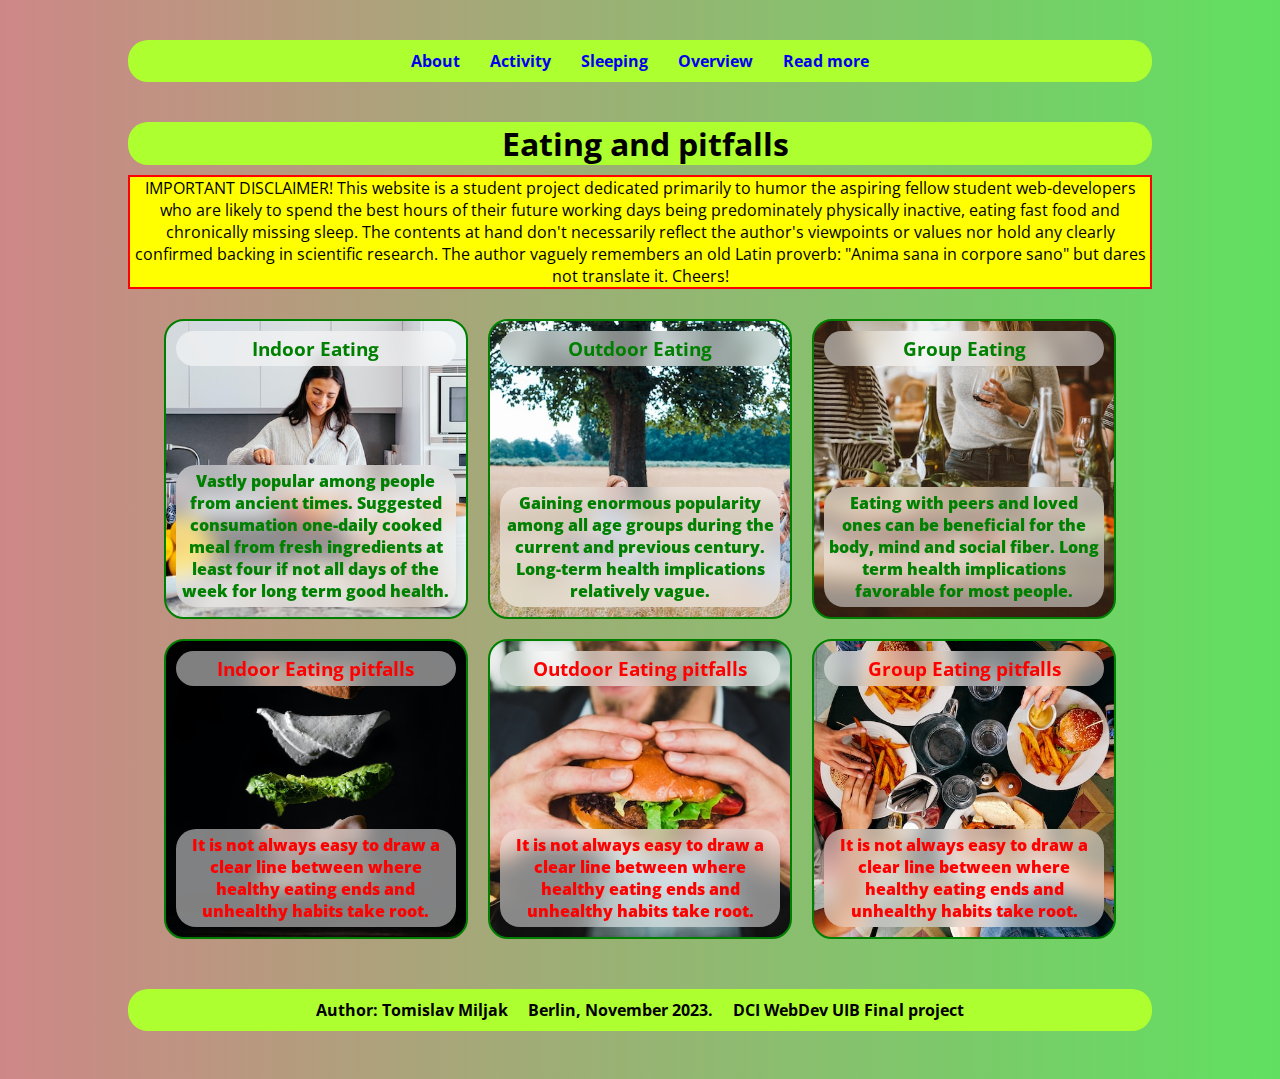
==== eating.html @ 87d105b2 "overview links added" ====
<!DOCTYPE html>
<html lang="en">
<head>
    <meta charset="UTF-8">
    <meta name="viewport" content="width=device-width, initial-scale=1.0">
    <link rel="preconnect" href="https://fonts.googleapis.com">
    <link rel="preconnect" href="https://fonts.gstatic.com" crossorigin>
    <link href="https://fonts.googleapis.com/css2?family=Open+Sans:ital,wght@0,300;0,400;0,500;0,600;0,700;0,800;1,400;1,800&display=swap" rel="stylesheet">
    <title>Document</title>
    <link rel="stylesheet" href="eating.css">
</head>
<body>
    <header>
        <nav>
            <!-- make a hamburger menu for media querie situations -->
            <ul>
                <li><a href="#">About</a></li>
                <li><a href="index.html">Activity</a></li>
                <li><a href="sleeping.html">Sleeping</a></li>
                <li><a href="overview.html">Overview</a></li>
                <li><a href="https://ia803100.us.archive.org/11/items/encyclopediaoffoods.aguidetohealthynutritionpdfdrive.com/Encyclopedia%20of%20Foods.%20A%20Guide%20to%20Healthy%20Nutrition%20%28%20PDFDrive.com%20%29.pdf" target="_blank" rel="noopener noreferrer">Read more</a></li>
            </ul>
        </nav>
    </header>
    <main>
        <div class="heading">
            <h1>Eating and pitfalls</h1>
            <p class="disclaimer">IMPORTANT DISCLAIMER! This website is a student project dedicated primarily to humor the aspiring fellow student web-developers who are likely to spend the best hours of their future working days being predominately physically inactive, eating fast food and chronically missing sleep. The contents at hand don't necessarily reflect the author's viewpoints or values nor hold any clearly confirmed backing in scientific research. The author vaguely remembers an old Latin proverb: "Anima sana in corpore sano" but dares not translate it. Cheers!</p>

        </div>
        <div class="card-container">
            <div class="card card1">
                
                <h3>Indoor Eating</h3>
                <p>Vastly popular among people from ancient times. Suggested consumation one-daily cooked meal from fresh ingredients at least four if not all days of the week for long term good health.</p>

            </div>
            <div class="card card2">
                
                <h3>Outdoor Eating</h3>
                <p>Gaining enormous popularity among all age groups during the current and previous century. Long-term health implications relatively vague. </p>
            </div>
            <div class="card card3">
                
                <h3>Group Eating</h3>
                <p>Eating with peers and loved ones can be beneficial for the body, mind and social fiber. Long term health implications favorable for most people.</p>
            </div>
            <div class="card card4">
                <h3>Indoor Eating pitfalls</h3>
                <a href="https://cdn.who.int/media/docs/default-source/healthy-diet/healthy-diet-fact-sheet-394.pdf?sfvrsn=69f1f9a1_2&download=true" target="_blank" rel="noopener noreferrer"><p>It is not always easy to draw a clear line between where healthy eating ends and unhealthy habits take root. </p></a>
            </div>
            <div class="card card5">
                <h3>Outdoor Eating pitfalls</h3>
                <a href="https://health.gov/sites/default/files/2019-10/DGA_Healthy-Eating-Pattern.pdf" target="_blank" rel="noopener noreferrer"><p>It is not always easy to draw a clear line 
                between where healthy eating ends and unhealthy habits take root.</p></a>
            </div>
            <div class="card card6">
                <h3>Group Eating pitfalls</h3>
                <a href="https://www.heartuk.org.uk/downloads/health-professionals/publications/healthy-eating-guide.pdf" target="_blank" rel="noopener noreferrer"><p>It is not always easy to draw a clear line 
                between where healthy eating ends and unhealthy habits take root. </p></a>
            </div>

        </div>

    </main>
    <footer>
        <div class="footer">
            <p>Author: <a href="https://wd23-e08.github.io/hopelessly-hopeful/" target="_blank" 
            rel="noopener noreferrer">Tomislav Miljak</a></p>
            <p>Berlin, November 2023.</p>
            <p>DCI WebDev UIB Final project</p>
        </div>
    </footer>
</body>
</html>
---- eating.css ----
* {
    margin: 0;
    padding: 0;
    box-sizing: border-box;
}

:root {
    font-size: 62.5%;
}

body {
    font-size: 1.6rem;
    font-family: 'Open Sans', sans-serif;
    /* width: 100vw; */
    /* height: 100vh; */
    display: flex;
    flex-direction: column;
    justify-content: center;
    align-items: center;
    background: linear-gradient(to right, rgb(206, 135, 135), rgb(96, 224, 96)); 
    background-size: cover;
    background-position:90% 90%;
    background-repeat: no-repeat;
}

header {
    width: 80vw;
    /* height: 50px; */
    display: flex;
    justify-content: center;
    align-items: center;
    margin-top: 4rem;
    margin-left: 0;
    margin-bottom: 10px;
    padding-top: 1rem;
    padding-bottom: 1rem;
    background-color: greenyellow;
    border-radius: 20px;
}
/* nav { */
/*     display: flex; */
/*     flex-direction: column; */
/*     justify-content: center; */
/* } */
nav ul {
    list-style-type: none;
    display: flex;
    justify-content: space-between;
    align-items: center;
    gap: 3rem;
}
nav ul li a {
    text-decoration: none;
    font-weight: bold;
}
main {
    width: 80vw;
   /*  height: 100vh; */
    display: flex;
    flex-direction: column;
    align-items: center;
    margin: 3rem;
}
.heading {
    display: flex;
    flex-direction: column;
    justify-content: space-between;
    gap: 1rem;
    margin-bottom: 10px;
    /* background: url(/assets/gabin-vallet-J154nEkpzlQ-unsplash.jpg); */
    /* background-position: left; */
    /* background-size: cover; */
    /* height: 10%; */
    /* width: 80vw; */

}
.heading h1 {
    background-color: greenyellow;
    /* height: 50px; */
    /* width: 80vw; */
    padding-left: 1rem;
    border-radius: 20px;
    overflow: auto;
    text-align: center;
    
}
.disclaimer {
    background-color: yellow;
    border: 2px solid red;
    text-align: center;
    overflow: auto;
}
.card-container {
    display: flex;
    justify-content: center;
    align-items: center;
    flex-wrap: wrap;
    gap: 2rem;
    width: 99%;
    /* height: 90%; */
    margin: 2rem;
}
.card {
    width: 30%;
    height: 300px;
    border: 2px solid green;
    padding: 1rem;
    display: flex;
    flex-direction: column;
    justify-content: space-between;
    gap: 1rem;
    border-radius: 20px;
    overflow: auto;
    
    
}
.card a {
    text-decoration: none;
    color: red;
}
.card p,
.card h3 {
    backdrop-filter: blur(10px);
    background-color: rgba(255,255,255,0.5);
    padding: 5px;
    border-radius: 20px;
    text-align: center;
}

.card1 {
    background: url(/assets/eating/jason-briscoe-7MAjXGUmaPw-unsplash.jpg);
    background-position: bottom;
    background-size: cover;
    background-repeat: no-repeat;

}
.card2 {
    background: url(/assets/eating/toa-heftiba-yote8-zY2Ec-unsplash.jpg);
    background-size: cover;
    background-repeat: no-repeat;
}
.card3 {
    background: url(/assets/eating/kelsey-chance-ZrhtQyGFG6s-unsplash.jpg);
    background-size: cover;
    background-position: center;
}
.card4 {
    background: url(/assets/eating/sara-cervera-0X6sEvSJxas-unsplash.jpg);
    background-size: cover;
    background-position: center;
    display: flex;
    flex-direction: column;
    /* justify-content: flex-start; */
}
.card5 {
    background: url(/assets/eating/sander-dalhuisen-nA6Xhnq2Od8-unsplash.jpg);
    background-repeat: no-repeat;
    background-size: cover;
    background-position: center;
}
.card6 {
    background: url(/assets/eating/dan-gold-E6HjQaB7UEA-unsplash.jpg);
    background-position: center;
    background-size: cover;
    background-repeat: no-repeat;
    display: flex;
    direction: column;
    /* justify-content: flex-start; */
}
.card1,
.card2,
.card3 {
    color: green;
    font-weight: 800;
}
.card4,
.card5,
.card6 {
    color: red;
    font-weight: 800;
}

footer {
    width: 80vw;
    height: 10vh;
    margin-bottom: 0;
    margin-left: 0;
}
.footer {
    display:flex;
    justify-content: center;
    gap: 2rem;
    padding-top: 1rem;
    padding-bottom: 1rem;
    background-color: greenyellow;
    border-radius: 20px;
    font-weight: bold;

}
.footer p a {
    text-decoration: none;
    color: black;
}
 @media (max-width: 870px) {
    .card-container {
        display: flex;
        flex-direction: column;
        flex-wrap: nowrap;
    }
    .card {
        width: 90%;
    }
 }

 @media (max-width: 574px) {
    .heading h1 {
        height: 100px;
    }
 }
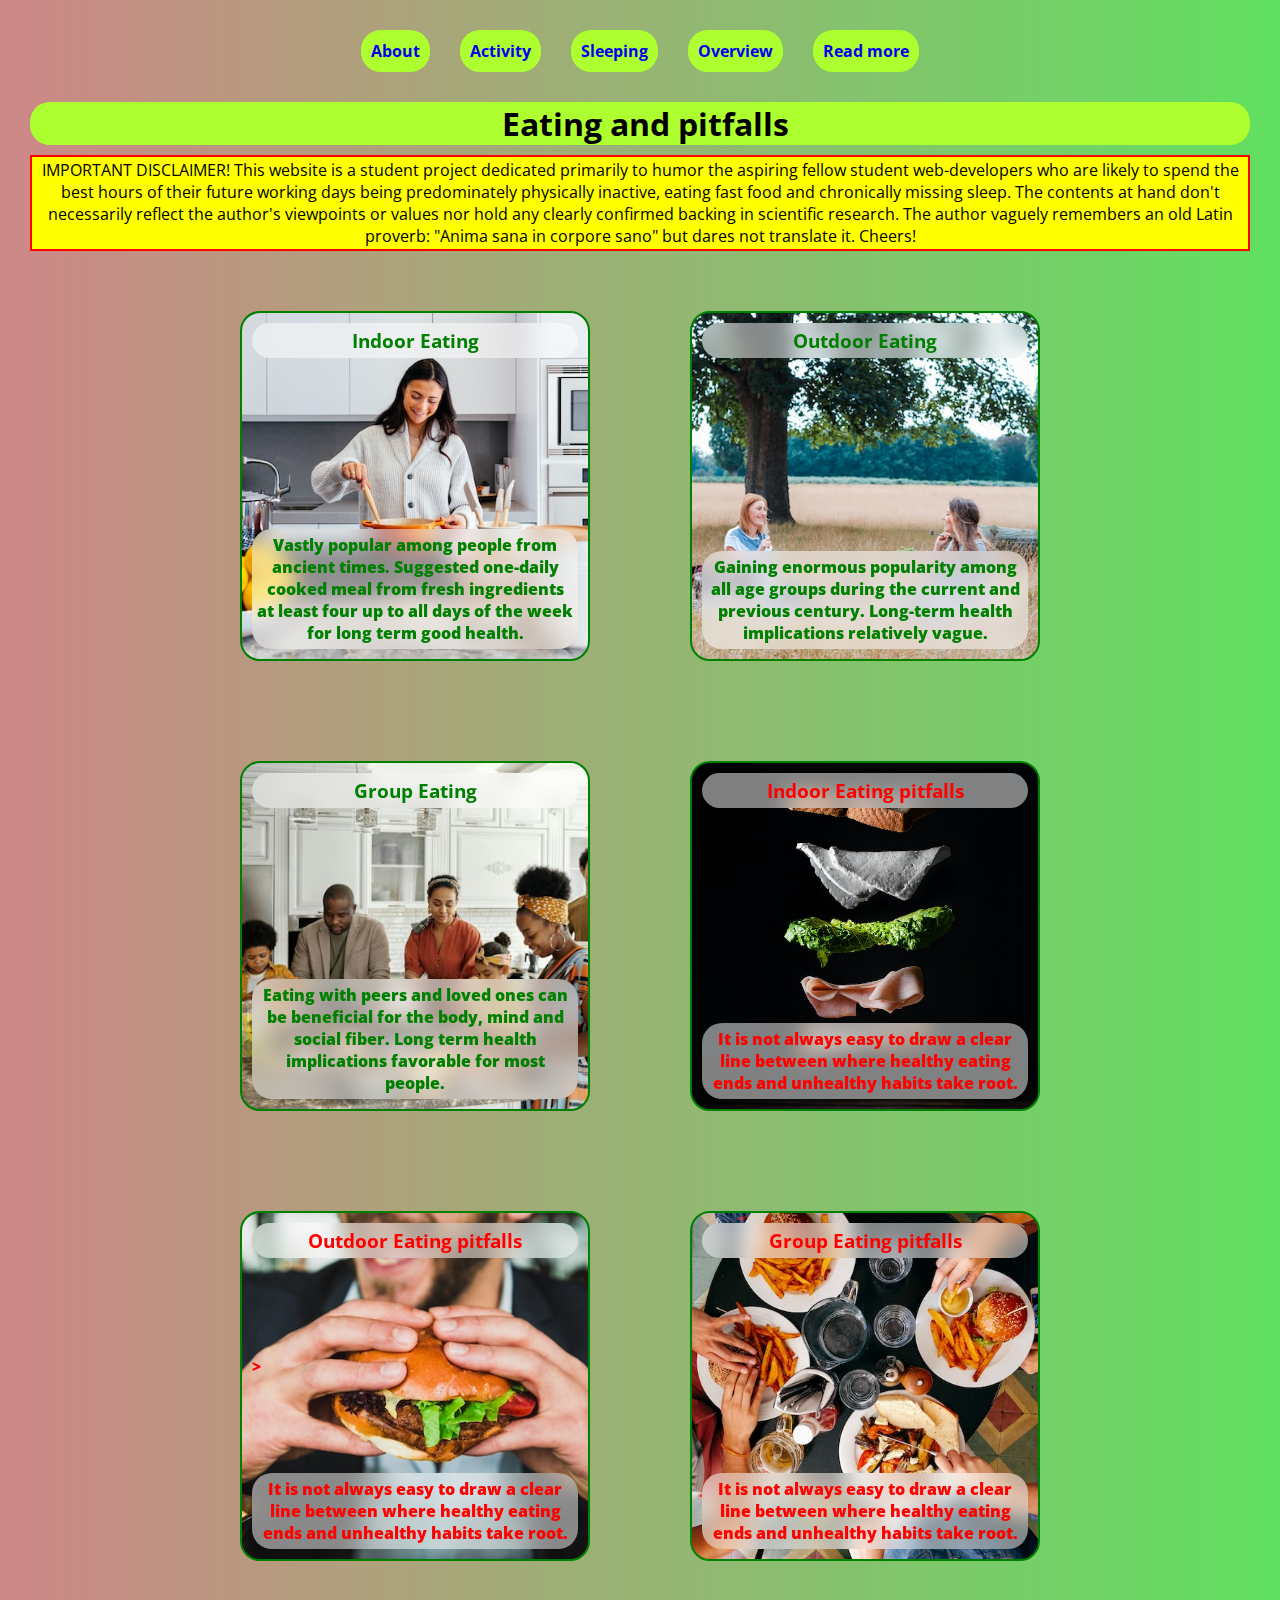
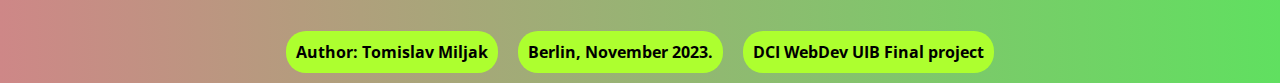
==== commit 362b0809: "everything rewritten so cards are in links page responsive" ====
--- a/eating.html
+++ b/eating.html
@@ -14,7 +14,7 @@
         <nav>
             <!-- make a hamburger menu for media querie situations -->
             <ul>
-                <li><a href="#">About</a></li>
+                <li><a href="https://wd23-e08.github.io/hopelessly-hopeful/">About</a></li>
                 <li><a href="index.html">Activity</a></li>
                 <li><a href="sleeping.html">Sleeping</a></li>
                 <li><a href="overview.html">Overview</a></li>
@@ -29,36 +29,40 @@
 
         </div>
         <div class="card-container">
-            <div class="card card1">
+            <a href="#"><div class="card card1">
                 
                 <h3>Indoor Eating</h3>
-                <p>Vastly popular among people from ancient times. Suggested consumation one-daily cooked meal from fresh ingredients at least four if not all days of the week for long term good health.</p>
+                <p>Vastly popular among people from ancient times. Suggested one-daily cooked meal from fresh ingredients at least four up to all days of the week for long term good health.</p>
 
-            </div>
-            <div class="card card2">
+            </div></a>
+            <a href="#"><div class="card card2">
                 
                 <h3>Outdoor Eating</h3>
                 <p>Gaining enormous popularity among all age groups during the current and previous century. Long-term health implications relatively vague. </p>
-            </div>
-            <div class="card card3">
+            </div></a>
+            <a href="#"><div class="card card3">
                 
                 <h3>Group Eating</h3>
                 <p>Eating with peers and loved ones can be beneficial for the body, mind and social fiber. Long term health implications favorable for most people.</p>
-            </div>
-            <div class="card card4">
+            </div></a>
+            <a href="https://health.gov/sites/default/files/2019-10/DGA_Healthy-Eating-Pattern.  pdf" target="_blank"   rel="noopener noreferrer">
+                <div class="card card4">
                 <h3>Indoor Eating pitfalls</h3>
-                <a href="https://cdn.who.int/media/docs/default-source/healthy-diet/healthy-diet-fact-sheet-394.pdf?sfvrsn=69f1f9a1_2&download=true" target="_blank" rel="noopener noreferrer"><p>It is not always easy to draw a clear line between where healthy eating ends and unhealthy habits take root. </p></a>
-            </div>
-            <div class="card card5">
+                <p>It is not always easy to draw a clear line between where healthy eating ends and unhealthy habits take root.</p></div>
+            </a>
+            <a href="https://cdn.who.int/media/docs/default-source/healthy-diet/     healthy-diet-fact-sheet-394.pdf?sfvrsn=69f1f9a1_2&download=true" target="_blank"      rel="noopener noreferrer">
+                <div class="card card5">
                 <h3>Outdoor Eating pitfalls</h3>
-                <a href="https://health.gov/sites/default/files/2019-10/DGA_Healthy-Eating-Pattern.pdf" target="_blank" rel="noopener noreferrer"><p>It is not always easy to draw a clear line 
-                between where healthy eating ends and unhealthy habits take root.</p></a>
-            </div>
+                ><p>It is not always easy to draw a clear line 
+                between where healthy eating ends and unhealthy habits take root.</p></div>
+            </a>
+            <a href="https://www.heartuk.org.uk/downloads/health-professionals/publications/
+            healthy-eating-guide.pdf" target="_blank" rel="noopener noreferrer">
             <div class="card card6">
                 <h3>Group Eating pitfalls</h3>
-                <a href="https://www.heartuk.org.uk/downloads/health-professionals/publications/healthy-eating-guide.pdf" target="_blank" rel="noopener noreferrer"><p>It is not always easy to draw a clear line 
-                between where healthy eating ends and unhealthy habits take root. </p></a>
-            </div>
+                <p>It is not always easy to draw a clear line 
+                between where healthy eating ends and unhealthy habits take root. </p>
+            </div></a>
 
         </div>
 
--- a/eating.css
+++ b/eating.css
@@ -32,9 +32,9 @@
     margin-top: 4rem;
     margin-left: 0;
     margin-bottom: 10px;
-    padding-top: 1rem;
-    padding-bottom: 1rem;
-    background-color: greenyellow;
+    /* padding-top: 1rem; */
+    /* padding-bottom: 1rem; */
+    /* background-color: greenyellow; */
     border-radius: 20px;
 }
 /* nav { */
@@ -45,16 +45,20 @@
 nav ul {
     list-style-type: none;
     display: flex;
-    justify-content: space-between;
-    align-items: center;
+    justify-content: center;
+    align-items: center;
+    flex-wrap: wrap;
     gap: 3rem;
 }
 nav ul li a {
     text-decoration: none;
     font-weight: bold;
+    background-color: greenyellow;
+    padding: 1rem;
+    border-radius: 20px;
 }
 main {
-    width: 80vw;
+   /*  width: 80vw; */
    /*  height: 100vh; */
     display: flex;
     flex-direction: column;
@@ -88,6 +92,7 @@
     background-color: yellow;
     border: 2px solid red;
     text-align: center;
+    padding: 2px;
     overflow: auto;
 }
 .card-container {
@@ -95,28 +100,30 @@
     justify-content: center;
     align-items: center;
     flex-wrap: wrap;
-    gap: 2rem;
-    width: 99%;
+    /* gap: 2rem; */
+    /* width: 99%; */
     /* height: 90%; */
-    margin: 2rem;
+    /* margin: 2rem; */
+}
+.card-container a {
+    width: 350px;
+    height: 350px;
+    text-decoration: none;
+    margin: 50px;
+    /* margin-left: 80px; */
 }
 .card {
-    width: 30%;
-    height: 300px;
+    width: 100%;
+    height: 100%;
     border: 2px solid green;
     padding: 1rem;
     display: flex;
     flex-direction: column;
     justify-content: space-between;
-    gap: 1rem;
-    border-radius: 20px;
-    overflow: auto;
-    
-    
-}
-.card a {
-    text-decoration: none;
-    color: red;
+   /*  gap: 1rem; */
+    border-radius: 20px;
+    /* overflow: auto; */
+        
 }
 .card p,
 .card h3 {
@@ -126,7 +133,10 @@
     border-radius: 20px;
     text-align: center;
 }
-
+.card a {
+    text-decoration: none;
+    color: red;
+}
 .card1 {
     background: url(/assets/eating/jason-briscoe-7MAjXGUmaPw-unsplash.jpg);
     background-position: bottom;
@@ -138,11 +148,12 @@
     background: url(/assets/eating/toa-heftiba-yote8-zY2Ec-unsplash.jpg);
     background-size: cover;
     background-repeat: no-repeat;
+    background-position: center;
 }
 .card3 {
-    background: url(/assets/eating/kelsey-chance-ZrhtQyGFG6s-unsplash.jpg);
-    background-size: cover;
-    background-position: center;
+    background: url(/assets/eating/pexels-august-de-richelieu-4262010.jpg);
+    background-size: cover;
+    background-position: bottom;
 }
 .card4 {
     background: url(/assets/eating/sara-cervera-0X6sEvSJxas-unsplash.jpg);
@@ -182,33 +193,45 @@
 
 footer {
     width: 80vw;
-    height: 10vh;
-    margin-bottom: 0;
+    /* height: 10vh; */
+    margin-bottom: 1rem;
     margin-left: 0;
+    margin-top: -10px;
 }
 .footer {
     display:flex;
     justify-content: center;
+    flex-wrap: wrap;
     gap: 2rem;
-    padding-top: 1rem;
-    padding-bottom: 1rem;
+    /* padding-top: 1rem; */
+    /* padding-bottom: 1rem; */
+    /* background-color: greenyellow; */
+    border-radius: 20px;
+    font-weight: bold;
+    /* margin-bottom: 2rem; */
+}
+.footer p {
     background-color: greenyellow;
     border-radius: 20px;
     font-weight: bold;
-
+    padding: 1rem;
+    text-align: center;
 }
 .footer p a {
     text-decoration: none;
     color: black;
 }
  @media (max-width: 870px) {
+    main {
+        width: 90vw;
+    }
     .card-container {
         display: flex;
         flex-direction: column;
         flex-wrap: nowrap;
     }
-    .card {
-        width: 90%;
+    .card-container a {
+        width: 95vw;
     }
  }
 
@@ -216,4 +239,7 @@
     .heading h1 {
         height: 100px;
     }
+    /* .footer { */
+    /*     margin-bottom: 3rem; */
+    /* } */
  }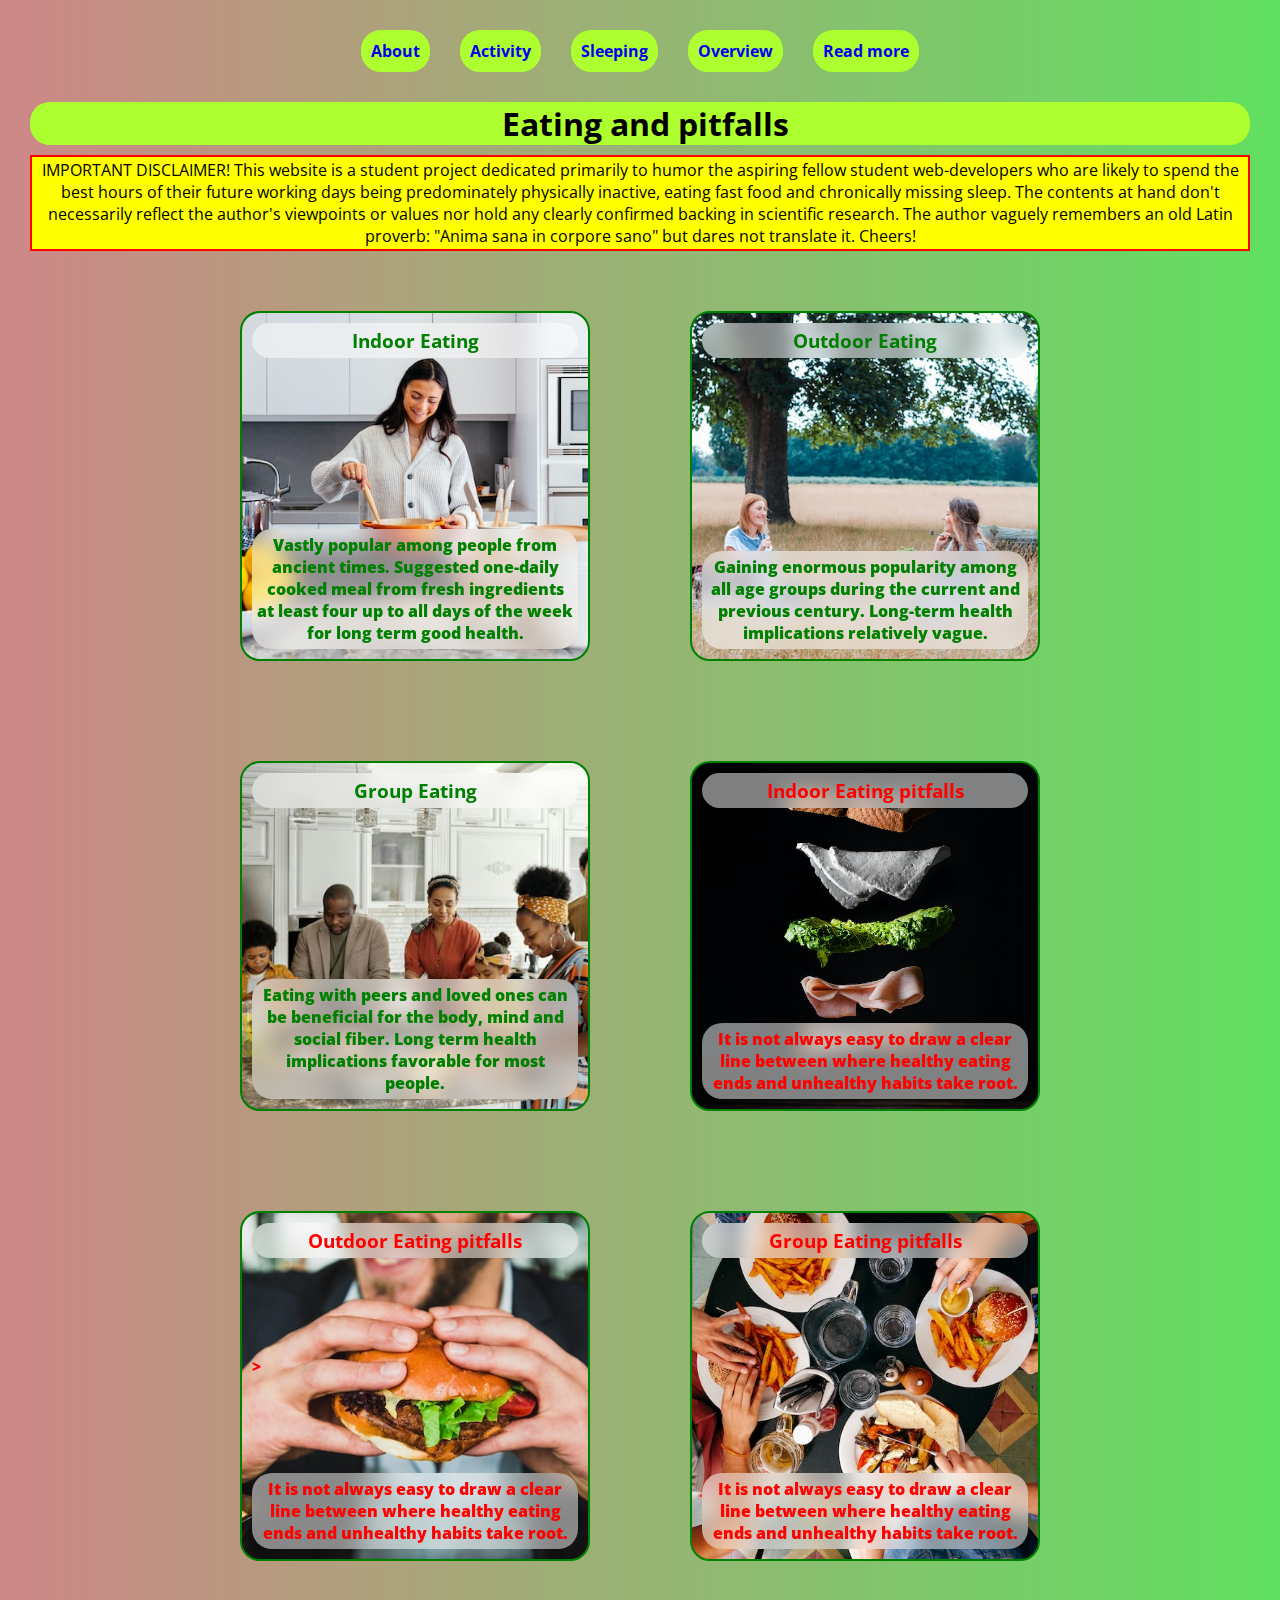
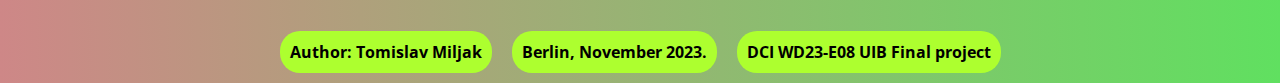
==== commit 66f343b9: "md file added" ====
--- a/eating.html
+++ b/eating.html
@@ -29,35 +29,34 @@
 
         </div>
         <div class="card-container">
-            <a href="#"><div class="card card1">
+            <a href="#Bon Appetit!"><div class="card card1">
                 
                 <h3>Indoor Eating</h3>
                 <p>Vastly popular among people from ancient times. Suggested one-daily cooked meal from fresh ingredients at least four up to all days of the week for long term good health.</p>
 
             </div></a>
-            <a href="#"><div class="card card2">
+            <a href="#Mahlzeit!"><div class="card card2">
                 
                 <h3>Outdoor Eating</h3>
                 <p>Gaining enormous popularity among all age groups during the current and previous century. Long-term health implications relatively vague. </p>
             </div></a>
-            <a href="#"><div class="card card3">
+            <a href="#Enjoy your meal!" alt=""><div class="card card3">
                 
                 <h3>Group Eating</h3>
                 <p>Eating with peers and loved ones can be beneficial for the body, mind and social fiber. Long term health implications favorable for most people.</p>
             </div></a>
-            <a href="https://health.gov/sites/default/files/2019-10/DGA_Healthy-Eating-Pattern.  pdf" target="_blank"   rel="noopener noreferrer">
+            <a href="https://health.gov/sites/default/files/2019-10/DGA_Healthy-Eating-Pattern.pdf" target="_blank" rel="noopener noreferrer">
                 <div class="card card4">
                 <h3>Indoor Eating pitfalls</h3>
                 <p>It is not always easy to draw a clear line between where healthy eating ends and unhealthy habits take root.</p></div>
             </a>
-            <a href="https://cdn.who.int/media/docs/default-source/healthy-diet/     healthy-diet-fact-sheet-394.pdf?sfvrsn=69f1f9a1_2&download=true" target="_blank"      rel="noopener noreferrer">
+            <a href="https://cdn.who.int/media/docs/default-source/healthy-diet/healthy-diet-fact-sheet-394.pdf?sfvrsn=69f1f9a1_2&download=true" target="_blank" rel="noopener noreferrer">
                 <div class="card card5">
                 <h3>Outdoor Eating pitfalls</h3>
                 ><p>It is not always easy to draw a clear line 
                 between where healthy eating ends and unhealthy habits take root.</p></div>
             </a>
-            <a href="https://www.heartuk.org.uk/downloads/health-professionals/publications/
-            healthy-eating-guide.pdf" target="_blank" rel="noopener noreferrer">
+            <a href="https://www.heartuk.org.uk/downloads/health-professionals/publications/healthy-eating-guide.pdf" target="_blank" rel="noopener noreferrer">
             <div class="card card6">
                 <h3>Group Eating pitfalls</h3>
                 <p>It is not always easy to draw a clear line 
@@ -72,7 +71,7 @@
             <p>Author: <a href="https://wd23-e08.github.io/hopelessly-hopeful/" target="_blank" 
             rel="noopener noreferrer">Tomislav Miljak</a></p>
             <p>Berlin, November 2023.</p>
-            <p>DCI WebDev UIB Final project</p>
+            <p>DCI WD23-E08 UIB Final project</p>
         </div>
     </footer>
 </body>
--- a/eating.css
+++ b/eating.css
@@ -112,6 +112,9 @@
     margin: 50px;
     /* margin-left: 80px; */
 }
+.card-container a:hover {
+    transform: scale(1.1);
+}
 .card {
     width: 100%;
     height: 100%;
@@ -138,25 +141,25 @@
     color: red;
 }
 .card1 {
-    background: url(/assets/eating/jason-briscoe-7MAjXGUmaPw-unsplash.jpg);
+    background: url("./assets/eating/jason-briscoe-7MAjXGUmaPw-unsplash.jpg");
     background-position: bottom;
     background-size: cover;
     background-repeat: no-repeat;
 
 }
 .card2 {
-    background: url(/assets/eating/toa-heftiba-yote8-zY2Ec-unsplash.jpg);
+    background: url("./assets/eating/toa-heftiba-yote8-zY2Ec-unsplash.jpg");
     background-size: cover;
     background-repeat: no-repeat;
     background-position: center;
 }
 .card3 {
-    background: url(/assets/eating/pexels-august-de-richelieu-4262010.jpg);
+    background: url("./assets/eating/pexels-august-de-richelieu-4262010.jpg");
     background-size: cover;
     background-position: bottom;
 }
 .card4 {
-    background: url(/assets/eating/sara-cervera-0X6sEvSJxas-unsplash.jpg);
+    background: url("./assets/eating/sara-cervera-0X6sEvSJxas-unsplash.jpg");
     background-size: cover;
     background-position: center;
     display: flex;
@@ -164,13 +167,13 @@
     /* justify-content: flex-start; */
 }
 .card5 {
-    background: url(/assets/eating/sander-dalhuisen-nA6Xhnq2Od8-unsplash.jpg);
+    background: url("./assets/eating/sander-dalhuisen-nA6Xhnq2Od8-unsplash.jpg");
     background-repeat: no-repeat;
     background-size: cover;
     background-position: center;
 }
 .card6 {
-    background: url(/assets/eating/dan-gold-E6HjQaB7UEA-unsplash.jpg);
+    background: url("./assets/eating/dan-gold-E6HjQaB7UEA-unsplash.jpg");
     background-position: center;
     background-size: cover;
     background-repeat: no-repeat;
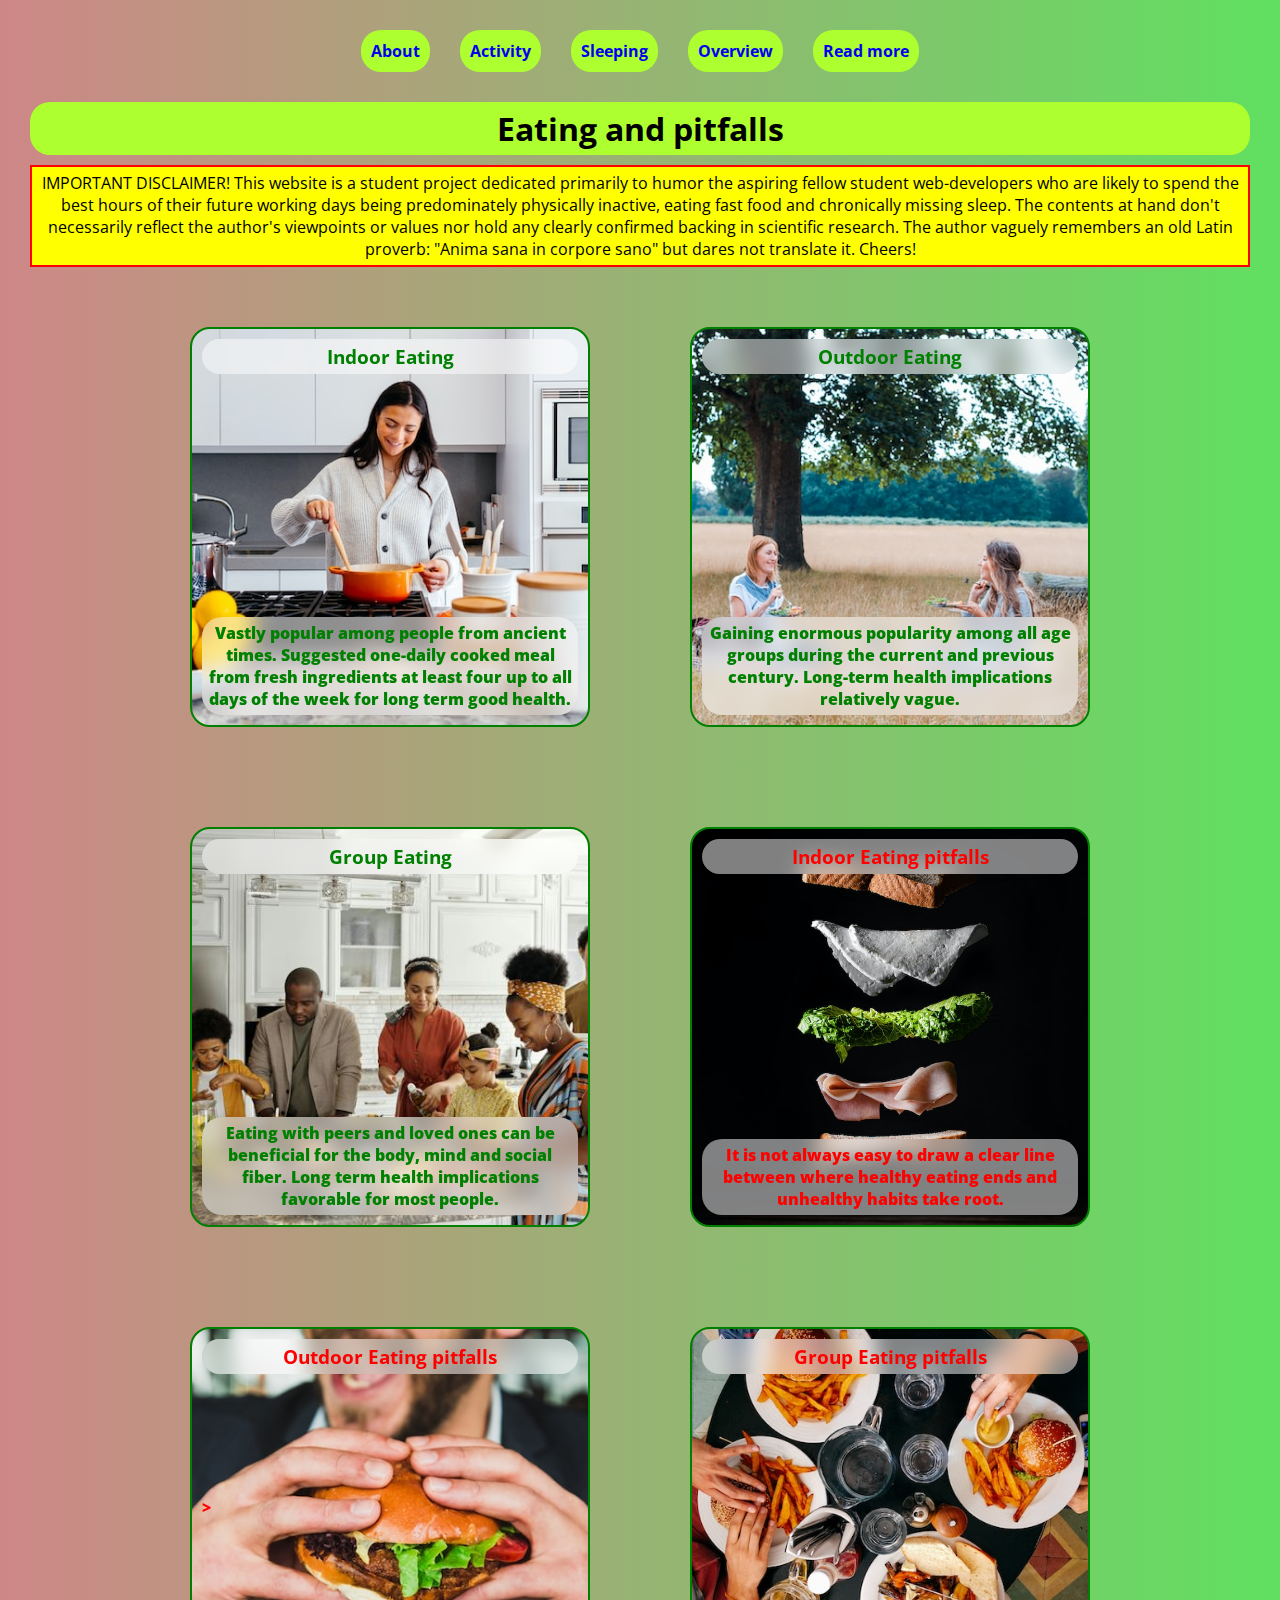
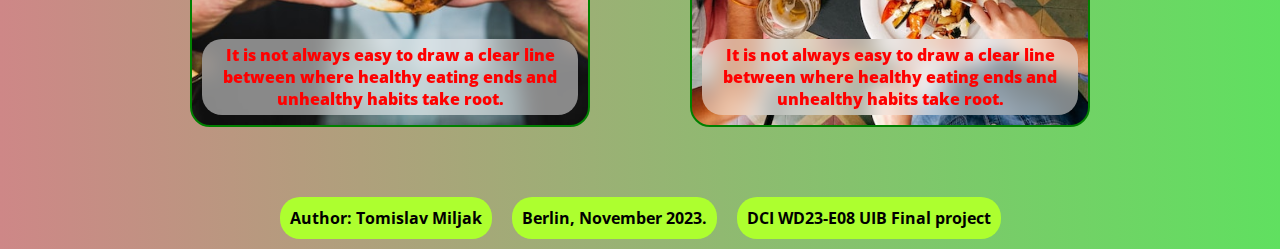
==== commit c19c0638: "keyframes animation added to first three container cards" ====
--- a/eating.html
+++ b/eating.html
@@ -29,22 +29,27 @@
 
         </div>
         <div class="card-container">
-            <a href="#Bon Appetit!"><div class="card card1">
-                
+            <a href="#Bon Appetit!">
+                <div class="card card1">
                 <h3>Indoor Eating</h3>
                 <p>Vastly popular among people from ancient times. Suggested one-daily cooked meal from fresh ingredients at least four up to all days of the week for long term good health.</p>
-
-            </div></a>
-            <a href="#Mahlzeit!"><div class="card card2">
-                
+                </div>
+                <img src="./assets/Screenshot from 2023-11-12 18-28-44.png" alt="WELL DONE!">
+            </a>
+            <a href="#Mahlzeit!">
+                <div class="card card2">
                 <h3>Outdoor Eating</h3>
                 <p>Gaining enormous popularity among all age groups during the current and previous century. Long-term health implications relatively vague. </p>
-            </div></a>
-            <a href="#Enjoy your meal!" alt=""><div class="card card3">
-                
+                </div>
+                <img src="./assets/Screenshot from 2023-11-12 18-29-08.png" alt="TRY IT!">
+            </a>
+            <a href="#Enjoy your meal!" alt="">
+                <div class="card card3">
                 <h3>Group Eating</h3>
                 <p>Eating with peers and loved ones can be beneficial for the body, mind and social fiber. Long term health implications favorable for most people.</p>
-            </div></a>
+                </div>
+                <img src="./assets/Screenshot from 2023-11-12 18-28-44.png" alt="WELL DONE!">
+            </a>
             <a href="https://health.gov/sites/default/files/2019-10/DGA_Healthy-Eating-Pattern.pdf" target="_blank" rel="noopener noreferrer">
                 <div class="card card4">
                 <h3>Indoor Eating pitfalls</h3>
--- a/eating.css
+++ b/eating.css
@@ -50,12 +50,18 @@
     flex-wrap: wrap;
     gap: 3rem;
 }
+nav ul li:hover { 
+    transform: scale(1.1);
+}
 nav ul li a {
     text-decoration: none;
     font-weight: bold;
     background-color: greenyellow;
     padding: 1rem;
     border-radius: 20px;
+}
+nav ul li:hover {
+    transform: scale(1.1);
 }
 main {
    /*  width: 80vw; */
@@ -86,6 +92,7 @@
     border-radius: 20px;
     overflow: auto;
     text-align: center;
+    padding: 5px;
     
 }
 .disclaimer {
@@ -94,6 +101,7 @@
     text-align: center;
     padding: 2px;
     overflow: auto;
+    padding: 5px;
 }
 .card-container {
     display: flex;
@@ -106,14 +114,62 @@
     /* margin: 2rem; */
 }
 .card-container a {
-    width: 350px;
-    height: 350px;
+    position: relative;
+    width: 400px;
+    height: 400px;
     text-decoration: none;
     margin: 50px;
     /* margin-left: 80px; */
 }
 .card-container a:hover {
     transform: scale(1.1);
+}
+.card-container a img {
+    position: absolute;
+    width: 300px;
+    height: 300px;
+    opacity: 0;
+    z-index: -1;
+}
+.card-container a:first-of-type:hover::after,
+.card-container a:nth-of-type(3):hover::after {
+    content: "WAY TO GO!!!";
+    color: green;
+    font-weight: bolder;
+    background-color: rgba(255,255,255,0.5);
+    border-radius: 10px;
+    /* transform: scale(1.1) rotateY(180deg); */
+}
+.card-container a:nth-of-type(2):hover::after {
+    content: "TRY IT OUT!!!";
+    color: green;
+    font-weight: bolder;
+    background-color: rgba(255,255,255,0.5);
+    border-radius: 10px;
+}
+.card-container a:nth-of-type(4):hover::before,
+.card-container a:nth-of-type(5):hover::before,
+.card-container a:nth-of-type(6):hover::before {
+    content: "CLICK IMAGE TO READ MORE";
+    color: red;
+    font-weight: bolder;
+    background-color: rgba(255,255,255,0.5);
+    border-radius: 10px;
+}
+.card-container a:active img {
+    animation-name: move;
+    animation-duration: 1s;
+    animation-iteration-count: 1;
+    animation-timing-function: ease-in-out;
+    animation-fill-mode: forwards;
+    opacity: 1;
+    z-index: 1;
+
+}
+.card-container a:active .card{
+    opacity: 0;
+    /* img:url("./assets/Screenshot\ from\ 2023-11-12\ 18-28-44.png"); */
+    z-index: -1;
 }
 .card {
     width: 100%;
@@ -220,29 +276,50 @@
     padding: 1rem;
     text-align: center;
 }
+.footer p:nth-of-type(1):hover {
+    transform: scale(1.1);
+}
 .footer p a {
     text-decoration: none;
     color: black;
 }
- @media (max-width: 870px) {
+@keyframes move {
+    0% {
+      transform: scale(0);
+    }
+    20%,100% {
+      transform: scale(1.1) translateY(-320px) translateX(50px);
+    }
+}
+@media (max-width: 870px) {
     main {
-        width: 90vw;
+       /*  width: 90vw; */
     }
     .card-container {
         display: flex;
         flex-direction: column;
-        flex-wrap: nowrap;
+        /* flex-wrap: nowrap; */
     }
     .card-container a {
-        width: 95vw;
+        width: 74vw;
+    }
+    .card-container a:active img {
+        width: 200px;
+        height: 200px;
     }
  }
 
- @media (max-width: 574px) {
+@media (max-width: 574px) {
     .heading h1 {
         height: 100px;
     }
     /* .footer { */
     /*     margin-bottom: 3rem; */
     /* } */
- }+ }
+
+/*  @media (max-width:380px) { */
+/*     main { */
+/*         width: 100vw; */
+/*     } */
+/* } */